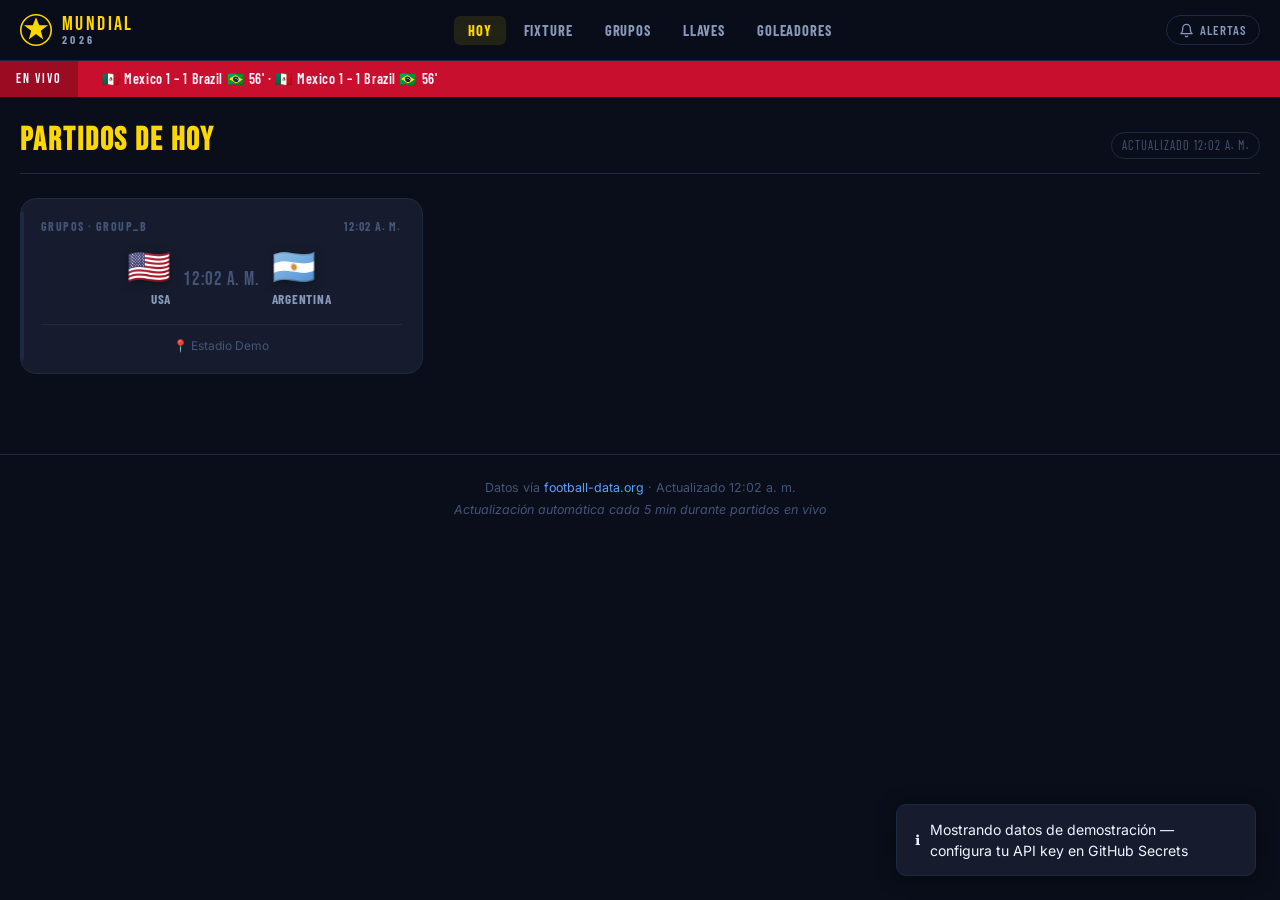
==== index.html @ 35a6abdf "[FIX] Se sigue con la reestructuracion" ====
<!DOCTYPE html>
<html lang="es">
<head>
  <meta charset="UTF-8">
  <meta name="viewport" content="width=device-width, initial-scale=1.0">
  <title>Mundial 2026</title>
  <meta name="description" content="Resultados en tiempo real, posiciones de grupos y llaves del Mundial FIFA 2026.">
  <meta name="theme-color" content="#0A0E1A">

  <!-- PWA manifest -->
  <link rel="manifest" href="manifest.json">

  <!-- Fonts -->
  <link rel="preconnect" href="https://fonts.googleapis.com">
  <link rel="preconnect" href="https://fonts.gstatic.com" crossorigin>
  <link href="https://fonts.googleapis.com/css2?family=Bebas+Neue&family=Barlow+Condensed:wght@400;600;700&family=Inter:wght@400;500;600&display=swap" rel="stylesheet">

  <link rel="stylesheet" href="./assets/css/index.css">
</head>
<body>

  <!-- ─── HEADER ─────────────────────────────────────────────── -->
  <header class="site-header">
    <div class="header-inner">
      <div class="brand">
        <svg class="brand-icon" viewBox="0 0 40 40" fill="none" xmlns="http://www.w3.org/2000/svg" aria-hidden="true">
          <circle cx="20" cy="20" r="19" stroke="#FFD700" stroke-width="2"/>
          <path d="M20 4 L24 14 L35 14 L26 21 L29 32 L20 25 L11 32 L14 21 L5 14 L16 14 Z" fill="#FFD700"/>
        </svg>
        <div class="brand-text">
          <span class="brand-title">MUNDIAL</span>
          <span class="brand-year">2026</span>
        </div>
      </div>

      <nav class="main-nav" role="navigation" aria-label="Secciones">
        <button class="nav-btn active" data-section="today">Hoy</button>
        <button class="nav-btn" data-section="fixtures">Fixture</button>
        <button class="nav-btn" data-section="groups">Grupos</button>
        <button class="nav-btn" data-section="bracket">Llaves</button>
        <button class="nav-btn" data-section="scorers">Goleadores</button>
      </nav>

      <button class="notif-btn" id="notifBtn" aria-label="Activar notificaciones" title="Notificaciones de partidos">
        <svg viewBox="0 0 24 24" fill="none" stroke="currentColor" stroke-width="2" stroke-linecap="round" stroke-linejoin="round">
          <path d="M18 8A6 6 0 0 0 6 8c0 7-3 9-3 9h18s-3-2-3-9"/>
          <path d="M13.73 21a2 2 0 0 1-3.46 0"/>
        </svg>
        <span class="notif-label">Alertas</span>
      </button>
    </div>
  </header>

  <!-- ─── LIVE TICKER ─────────────────────────────────────────── -->
  <div class="live-ticker" id="liveTicker" hidden>
    <div class="ticker-inner">
      <span class="ticker-live-badge">EN VIVO</span>
      <div class="ticker-scroll" id="tickerContent"></div>
    </div>
  </div>

  <!-- ─── MAIN ────────────────────────────────────────────────── -->
  <main class="main-layout">

    <!-- TODAY SECTION -->
    <section class="page-section active" id="section-today">
      <div class="section-header">
        <h2 class="section-title">Partidos de Hoy</h2>
        <span class="update-badge" id="lastUpdated">Actualizando…</span>
      </div>
      <div class="matches-grid" id="todayMatches">
        <div class="loading-state">
          <div class="spinner"></div>
          <p>Cargando partidos…</p>
        </div>
      </div>

      <!-- Next match countdown if no game today -->
      <div class="next-match-hero" id="nextMatchHero" hidden>
        <p class="next-match-label">PRÓXIMO PARTIDO</p>
        <div class="next-match-teams" id="nextMatchTeams"></div>
        <div class="countdown" id="countdown"></div>
      </div>
    </section>

    <!-- FIXTURES SECTION -->
    <section class="page-section" id="section-fixtures">
      <div class="section-header">
        <h2 class="section-title">Fixture Completo</h2>
        <div class="filter-row">
          <select class="filter-select" id="fixturePhaseFilter">
            <option value="">Todas las fases</option>
            <option value="GROUP_STAGE">Fase de Grupos</option>
            <option value="ROUND_OF_32">Octavos de final</option>
            <option value="ROUND_OF_16">Dieciseisavos</option>
            <option value="QUARTER_FINALS">Cuartos de final</option>
            <option value="SEMI_FINALS">Semifinales</option>
            <option value="FINAL">Final</option>
          </select>
        </div>
      </div>
      <div class="fixtures-list" id="fixturesList">
        <div class="loading-state"><div class="spinner"></div><p>Cargando…</p></div>
      </div>
    </section>

    <!-- GROUPS SECTION -->
    <section class="page-section" id="section-groups">
      <div class="section-header">
        <h2 class="section-title">Posiciones por Grupo</h2>
      </div>
      <div class="groups-grid" id="groupsGrid">
        <div class="loading-state"><div class="spinner"></div><p>Cargando tabla…</p></div>
      </div>
    </section>

    <!-- BRACKET SECTION -->
    <section class="page-section" id="section-bracket">
      <div class="section-header">
        <h2 class="section-title">Llaves Eliminatorias</h2>
        <p class="section-sub">Se actualizan automáticamente conforme avanza el torneo</p>
      </div>
      <div class="bracket-container" id="bracketContainer">
        <div class="loading-state"><div class="spinner"></div><p>Cargando llaves…</p></div>
      </div>
    </section>

    <!-- SCORERS SECTION -->
    <section class="page-section" id="section-scorers">
      <div class="section-header">
        <h2 class="section-title">Tabla de Goleadores</h2>
      </div>
      <div class="scorers-table-wrap" id="scorersTable">
        <div class="loading-state"><div class="spinner"></div><p>Cargando goleadores…</p></div>
      </div>
    </section>

  </main>

  <!-- ─── TOAST ────────────────────────────────────────────────── -->
  <div class="toast-container" id="toastContainer" aria-live="polite"></div>

  <!-- ─── FOOTER ──────────────────────────────────────────────── -->
  <footer class="site-footer">
    <p>Datos vía <a href="https://www.football-data.org" target="_blank" rel="noopener">football-data.org</a> · <span id="footerUpdated"></span></p>
    <p class="footer-disclaimer">Actualización automática cada 5 min durante partidos en vivo</p>
  </footer>

  <script src="./assets/js/App.js"></script>
</body>
</html>
---- assets/css/index.css ----
/* ═══════════════════════════════════════════════════════
   MUNDIAL 2026 — Design System
   Palette: deep navy + FIFA red + trophy gold
   ═══════════════════════════════════════════════════════ */

:root {
  --navy:      #0A0E1A;
  --navy-mid:  #111827;
  --navy-card: #161C2D;
  --navy-rim:  #1E2A42;
  --red:       #C8102E;
  --red-dark:  #9B0B22;
  --gold:      #FFD700;
  --gold-dim:  #C9A800;
  --sky:       #3B7DD8;
  --sky-light: #5B9FFF;
  --text-hi:   #F0F4FF;
  --text-mid:  #8899BB;
  --text-lo:   #445577;
  --live:      #FF4444;

  --radius-sm: 6px;
  --radius-md: 10px;
  --radius-lg: 16px;

  --font-display: 'Bebas Neue', Impact, sans-serif;
  --font-heading: 'Barlow Condensed', 'Arial Narrow', sans-serif;
  --font-body:    'Inter', system-ui, sans-serif;

  --transition: 220ms cubic-bezier(.4,0,.2,1);
  --shadow-card: 0 2px 20px rgba(0,0,0,.45);
  --shadow-glow: 0 0 24px rgba(255,215,0,.12);
}

/* ─── RESET ─────────────────────────────────────────── */
*, *::before, *::after { box-sizing: border-box; margin: 0; padding: 0; }
html { scroll-behavior: smooth; }
body {
  font-family: var(--font-body);
  background: var(--navy);
  color: var(--text-hi);
  min-height: 100vh;
  line-height: 1.5;
  overflow-x: hidden;
}
a { color: var(--sky-light); text-decoration: none; }
a:hover { text-decoration: underline; }
button { cursor: pointer; border: none; background: none; font-family: inherit; }
select { font-family: inherit; }

/* ─── HEADER ─────────────────────────────────────────── */
.site-header {
  position: sticky;
  top: 0;
  z-index: 100;
  background: rgba(10,14,26,.92);
  backdrop-filter: blur(14px);
  border-bottom: 1px solid var(--navy-rim);
}

.header-inner {
  max-width: 1280px;
  margin: 0 auto;
  padding: 0 20px;
  height: 60px;
  display: flex;
  align-items: center;
  gap: 24px;
}

/* Brand */
.brand { display: flex; align-items: center; gap: 10px; flex-shrink: 0; }
.brand-icon { width: 32px; height: 32px; }
.brand-text { display: flex; flex-direction: column; line-height: 1; }
.brand-title {
  font-family: var(--font-display);
  font-size: 1.25rem;
  letter-spacing: .12em;
  color: var(--gold);
}
.brand-year {
  font-family: var(--font-heading);
  font-size: .72rem;
  font-weight: 700;
  letter-spacing: .3em;
  color: var(--text-mid);
}

/* Nav */
.main-nav { display: flex; gap: 4px; flex: 1; justify-content: center; }
.nav-btn {
  font-family: var(--font-heading);
  font-weight: 700;
  font-size: .9rem;
  letter-spacing: .06em;
  text-transform: uppercase;
  color: var(--text-mid);
  padding: 6px 14px;
  border-radius: var(--radius-sm);
  transition: color var(--transition), background var(--transition);
}
.nav-btn:hover { color: var(--text-hi); background: rgba(255,255,255,.06); }
.nav-btn.active { color: var(--gold); background: rgba(255,215,0,.1); }

/* Notification button */
.notif-btn {
  display: flex;
  align-items: center;
  gap: 6px;
  font-family: var(--font-heading);
  font-weight: 600;
  font-size: .8rem;
  letter-spacing: .08em;
  text-transform: uppercase;
  color: var(--text-mid);
  padding: 6px 12px;
  border: 1px solid var(--navy-rim);
  border-radius: 20px;
  transition: all var(--transition);
  flex-shrink: 0;
}
.notif-btn svg { width: 15px; height: 15px; }
.notif-btn:hover { border-color: var(--gold); color: var(--gold); }
.notif-btn.active { border-color: var(--gold); color: var(--gold); background: rgba(255,215,0,.08); }

/* ─── LIVE TICKER ─────────────────────────────────────── */
.live-ticker {
  background: var(--red);
  overflow: hidden;
  white-space: nowrap;
}
.ticker-inner {
  display: flex;
  align-items: center;
  max-width: 100%;
  height: 36px;
  gap: 0;
}
.ticker-live-badge {
  font-family: var(--font-display);
  font-size: .9rem;
  letter-spacing: .14em;
  background: var(--red-dark);
  padding: 0 16px;
  height: 100%;
  display: flex;
  align-items: center;
  flex-shrink: 0;
}
.ticker-scroll {
  display: inline-flex;
  align-items: center;
  animation: ticker-move 30s linear infinite;
  padding-left: 24px;
  font-family: var(--font-heading);
  font-weight: 600;
  font-size: .88rem;
  letter-spacing: .04em;
  gap: 48px;
}
@keyframes ticker-move {
  from { transform: translateX(0); }
  to   { transform: translateX(-50%); }
}

/* ─── LAYOUT ─────────────────────────────────────────── */
.main-layout {
  max-width: 1280px;
  margin: 0 auto;
  padding: 28px 20px 80px;
}

/* ─── SECTION ────────────────────────────────────────── */
.page-section { display: none; }
.page-section.active { display: block; }

.section-header {
  display: flex;
  align-items: baseline;
  justify-content: space-between;
  flex-wrap: wrap;
  gap: 12px;
  margin-bottom: 24px;
  padding-bottom: 14px;
  border-bottom: 1px solid var(--navy-rim);
}

.section-title {
  font-family: var(--font-display);
  font-size: 2rem;
  letter-spacing: .06em;
  color: var(--gold);
  line-height: 1;
}

.section-sub {
  color: var(--text-mid);
  font-size: .85rem;
  margin-top: -16px;
  margin-bottom: 20px;
}

.update-badge {
  font-family: var(--font-heading);
  font-size: .78rem;
  letter-spacing: .08em;
  text-transform: uppercase;
  color: var(--text-lo);
  padding: 3px 10px;
  border: 1px solid var(--navy-rim);
  border-radius: 20px;
}

/* ─── LOADING ─────────────────────────────────────────── */
.loading-state {
  display: flex;
  flex-direction: column;
  align-items: center;
  gap: 14px;
  padding: 60px 20px;
  color: var(--text-mid);
}
.spinner {
  width: 36px; height: 36px;
  border: 3px solid var(--navy-rim);
  border-top-color: var(--gold);
  border-radius: 50%;
  animation: spin .8s linear infinite;
}
@keyframes spin { to { transform: rotate(360deg); } }

/* ─── MATCH CARD ──────────────────────────────────────── */
.matches-grid {
  display: grid;
  grid-template-columns: repeat(auto-fill, minmax(320px, 1fr));
  gap: 16px;
}

.match-card {
  background: var(--navy-card);
  border: 1px solid var(--navy-rim);
  border-radius: var(--radius-lg);
  padding: 18px 20px;
  position: relative;
  overflow: hidden;
  transition: border-color var(--transition), box-shadow var(--transition);
}
.match-card:hover {
  border-color: rgba(255,215,0,.25);
  box-shadow: var(--shadow-glow);
}

/* Gold left accent stripe */
.match-card::before {
  content: '';
  position: absolute;
  left: 0; top: 12px; bottom: 12px;
  width: 3px;
  border-radius: 0 3px 3px 0;
  background: var(--navy-rim);
  transition: background var(--transition);
}
.match-card.live::before { background: var(--live); }
.match-card.finished::before { background: var(--gold-dim); }

.match-meta {
  display: flex;
  justify-content: space-between;
  align-items: center;
  margin-bottom: 14px;
}
.match-group {
  font-family: var(--font-heading);
  font-size: .75rem;
  font-weight: 700;
  letter-spacing: .12em;
  text-transform: uppercase;
  color: var(--text-lo);
}
.match-status {
  font-family: var(--font-heading);
  font-size: .75rem;
  font-weight: 700;
  letter-spacing: .1em;
  text-transform: uppercase;
}
.match-status.live {
  color: var(--live);
  animation: pulse-live 1.4s ease-in-out infinite;
}
.match-status.live::before {
  content: '● ';
  font-size: .6rem;
}
@keyframes pulse-live {
  0%, 100% { opacity: 1; }
  50%       { opacity: .5; }
}
.match-status.finished { color: var(--gold-dim); }
.match-status.scheduled { color: var(--text-lo); }

.match-teams {
  display: grid;
  grid-template-columns: 1fr auto 1fr;
  align-items: center;
  gap: 12px;
}

.team { display: flex; flex-direction: column; align-items: center; gap: 6px; }
.team-flag {
  font-size: 2.2rem;
  line-height: 1;
  filter: drop-shadow(0 2px 4px rgba(0,0,0,.3));
}
.team-name {
  font-family: var(--font-heading);
  font-weight: 700;
  font-size: .82rem;
  letter-spacing: .06em;
  text-transform: uppercase;
  color: var(--text-mid);
  text-align: center;
}
.team--home { align-items: flex-end; text-align: right; }
.team--away { align-items: flex-start; text-align: left; }

.score-block { text-align: center; }
.score-display {
  font-family: var(--font-display);
  font-size: 2.6rem;
  letter-spacing: .04em;
  color: var(--text-hi);
  line-height: 1;
}
.score-time {
  font-family: var(--font-heading);
  font-size: .78rem;
  letter-spacing: .1em;
  color: var(--text-lo);
  margin-top: 4px;
}

.match-venue {
  margin-top: 14px;
  padding-top: 12px;
  border-top: 1px solid var(--navy-rim);
  font-size: .75rem;
  color: var(--text-lo);
  text-align: center;
}

/* ─── NEXT MATCH HERO ─────────────────────────────────── */
.next-match-hero {
  background: linear-gradient(135deg, var(--navy-card), var(--navy-mid));
  border: 1px solid rgba(255,215,0,.2);
  border-radius: var(--radius-lg);
  padding: 40px 32px;
  text-align: center;
  box-shadow: var(--shadow-glow);
}
.next-match-label {
  font-family: var(--font-display);
  font-size: 1rem;
  letter-spacing: .2em;
  color: var(--gold);
  margin-bottom: 24px;
}
.next-match-teams {
  font-family: var(--font-display);
  font-size: 2.5rem;
  letter-spacing: .05em;
  margin-bottom: 24px;
}
.countdown {
  display: flex;
  justify-content: center;
  gap: 24px;
}
.countdown-unit {
  display: flex;
  flex-direction: column;
  align-items: center;
}
.countdown-num {
  font-family: var(--font-display);
  font-size: 3rem;
  color: var(--gold);
  line-height: 1;
}
.countdown-lbl {
  font-family: var(--font-heading);
  font-size: .7rem;
  letter-spacing: .16em;
  text-transform: uppercase;
  color: var(--text-mid);
}

/* ─── FIXTURES LIST ───────────────────────────────────── */
.fixture-day { margin-bottom: 28px; }
.fixture-date-header {
  font-family: var(--font-heading);
  font-weight: 700;
  font-size: 1rem;
  letter-spacing: .12em;
  text-transform: uppercase;
  color: var(--text-mid);
  padding: 8px 0;
  border-bottom: 1px solid var(--navy-rim);
  margin-bottom: 10px;
}
.fixture-row {
  display: grid;
  grid-template-columns: 1fr 90px 1fr 80px;
  align-items: center;
  gap: 12px;
  padding: 10px 14px;
  background: var(--navy-card);
  border-radius: var(--radius-md);
  margin-bottom: 6px;
  border: 1px solid transparent;
  transition: border-color var(--transition);
}
.fixture-row:hover { border-color: var(--navy-rim); }
.fixture-row.live { border-color: rgba(255,68,68,.3); }

.fx-team { font-family: var(--font-heading); font-weight: 600; font-size: .9rem; color: var(--text-hi); }
.fx-team-home { text-align: right; }
.fx-score {
  font-family: var(--font-display);
  font-size: 1.3rem;
  text-align: center;
  color: var(--text-hi);
}
.fx-score.pending { color: var(--text-lo); font-size: .85rem; font-family: var(--font-heading); font-weight: 600; }
.fx-status {
  font-family: var(--font-heading);
  font-size: .72rem;
  font-weight: 700;
  letter-spacing: .1em;
  text-transform: uppercase;
  color: var(--text-lo);
  text-align: right;
}
.fx-status.live { color: var(--live); animation: pulse-live 1.4s infinite; }

/* Filter */
.filter-row { display: flex; gap: 8px; align-items: center; }
.filter-select {
  background: var(--navy-card);
  border: 1px solid var(--navy-rim);
  color: var(--text-hi);
  padding: 6px 12px;
  border-radius: var(--radius-sm);
  font-size: .85rem;
  outline: none;
}
.filter-select:focus { border-color: var(--gold); }

/* ─── GROUPS GRID ─────────────────────────────────────── */
.groups-grid {
  display: grid;
  grid-template-columns: repeat(auto-fill, minmax(300px, 1fr));
  gap: 20px;
}

.group-card {
  background: var(--navy-card);
  border: 1px solid var(--navy-rim);
  border-radius: var(--radius-lg);
  overflow: hidden;
}
.group-card-header {
  background: linear-gradient(90deg, var(--navy-rim), var(--navy-card));
  padding: 12px 18px;
  display: flex;
  align-items: center;
  gap: 10px;
  border-bottom: 1px solid var(--navy-rim);
}
.group-letter {
  font-family: var(--font-display);
  font-size: 1.8rem;
  color: var(--gold);
  line-height: 1;
}
.group-label {
  font-family: var(--font-heading);
  font-size: .8rem;
  font-weight: 700;
  letter-spacing: .12em;
  text-transform: uppercase;
  color: var(--text-mid);
}

.group-table { width: 100%; border-collapse: collapse; }
.group-table th {
  font-family: var(--font-heading);
  font-size: .72rem;
  font-weight: 700;
  letter-spacing: .1em;
  text-transform: uppercase;
  color: var(--text-lo);
  padding: 8px 18px 6px;
  text-align: right;
}
.group-table th:first-child { text-align: left; padding-left: 18px; }
.group-table td {
  font-size: .88rem;
  padding: 8px 18px;
  text-align: right;
  border-top: 1px solid rgba(255,255,255,.04);
}
.group-table td:first-child { text-align: left; }
.group-table tbody tr:hover { background: rgba(255,255,255,.03); }
.group-table tbody tr:nth-child(1) .gt-pos,
.group-table tbody tr:nth-child(2) .gt-pos { color: var(--gold); }

.gt-pos {
  width: 24px;
  display: inline-block;
  font-family: var(--font-display);
  color: var(--text-lo);
}
.gt-flag { font-size: 1.1rem; margin-right: 6px; }
.gt-team { font-family: var(--font-heading); font-weight: 600; }
.gt-pts {
  font-family: var(--font-display);
  font-size: 1.05rem;
  color: var(--text-hi);
}

/* ─── BRACKET ─────────────────────────────────────────── */
.bracket-container {
  overflow-x: auto;
  padding-bottom: 20px;
}
.bracket-scroll {
  display: flex;
  gap: 0;
  min-width: 900px;
  padding: 20px 0;
}
.bracket-round {
  display: flex;
  flex-direction: column;
  justify-content: space-around;
  flex: 1;
  padding: 0 10px;
  position: relative;
}
.bracket-round-label {
  text-align: center;
  font-family: var(--font-display);
  font-size: .9rem;
  letter-spacing: .1em;
  color: var(--gold);
  margin-bottom: 16px;
  padding-bottom: 10px;
  border-bottom: 1px solid var(--navy-rim);
}
.bracket-match {
  background: var(--navy-card);
  border: 1px solid var(--navy-rim);
  border-radius: var(--radius-md);
  overflow: hidden;
  margin: 6px 0;
  transition: border-color var(--transition);
}
.bracket-match:hover { border-color: rgba(255,215,0,.3); }
.bracket-team {
  display: flex;
  justify-content: space-between;
  align-items: center;
  padding: 8px 12px;
  gap: 8px;
}
.bracket-team:first-child { border-bottom: 1px solid var(--navy-rim); }
.bracket-team.winner { background: rgba(255,215,0,.06); }
.bt-name {
  font-family: var(--font-heading);
  font-weight: 600;
  font-size: .82rem;
  display: flex;
  align-items: center;
  gap: 6px;
}
.bt-score {
  font-family: var(--font-display);
  font-size: 1.1rem;
  color: var(--text-hi);
}
.bt-score.winner { color: var(--gold); }

/* ─── SCORERS TABLE ───────────────────────────────────── */
.scorers-table {
  width: 100%;
  border-collapse: collapse;
}
.scorers-table th {
  font-family: var(--font-heading);
  font-size: .78rem;
  font-weight: 700;
  letter-spacing: .1em;
  text-transform: uppercase;
  color: var(--text-lo);
  padding: 10px 18px;
  text-align: left;
  border-bottom: 1px solid var(--navy-rim);
}
.scorers-table td {
  padding: 12px 18px;
  border-bottom: 1px solid rgba(255,255,255,.04);
  font-size: .9rem;
}
.scorers-table tbody tr:hover { background: rgba(255,255,255,.03); }
.scorer-rank {
  font-family: var(--font-display);
  font-size: 1.2rem;
  color: var(--text-lo);
  width: 36px;
}
.scorer-rank.top { color: var(--gold); }
.scorer-name { font-family: var(--font-heading); font-weight: 700; font-size: 1rem; }
.scorer-team { color: var(--text-mid); font-size: .82rem; }
.scorer-goals {
  font-family: var(--font-display);
  font-size: 1.6rem;
  color: var(--red);
  text-align: right;
}

/* ─── TOAST ──────────────────────────────────────────── */
.toast-container {
  position: fixed;
  bottom: 24px;
  right: 24px;
  z-index: 999;
  display: flex;
  flex-direction: column;
  gap: 10px;
}
.toast {
  background: var(--navy-card);
  border: 1px solid var(--navy-rim);
  border-radius: var(--radius-md);
  padding: 14px 18px;
  display: flex;
  gap: 10px;
  align-items: center;
  min-width: 280px;
  max-width: 360px;
  box-shadow: var(--shadow-card);
  animation: toast-in .3s ease-out;
  font-size: .88rem;
}
.toast.success { border-color: var(--gold); }
.toast.error   { border-color: var(--red); }
@keyframes toast-in {
  from { transform: translateY(10px); opacity: 0; }
  to   { transform: translateY(0);    opacity: 1; }
}

/* ─── FOOTER ──────────────────────────────────────────── */
.site-footer {
  text-align: center;
  padding: 24px 20px;
  font-size: .78rem;
  color: var(--text-lo);
  border-top: 1px solid var(--navy-rim);
}
.site-footer p + p { margin-top: 4px; }
.footer-disclaimer { font-style: italic; }

/* ─── EMPTY STATE ─────────────────────────────────────── */
.empty-state {
  text-align: center;
  padding: 60px 20px;
  color: var(--text-mid);
}
.empty-state .empty-icon { font-size: 3rem; margin-bottom: 12px; }
.empty-state h3 { font-family: var(--font-display); font-size: 1.4rem; letter-spacing: .06em; margin-bottom: 8px; }

/* ─── RESPONSIVE ─────────────────────────────────────── */
@media (max-width: 700px) {
  .main-nav { gap: 2px; }
  .nav-btn { font-size: .8rem; padding: 5px 9px; }
  .notif-label { display: none; }
  .header-inner { gap: 12px; }

  .matches-grid { grid-template-columns: 1fr; }
  .groups-grid  { grid-template-columns: 1fr; }

  .fixture-row {
    grid-template-columns: 1fr auto 1fr;
    grid-template-rows: auto auto;
  }
  .fx-status { grid-column: 1 / -1; text-align: center; }

  .section-title { font-size: 1.6rem; }
  .score-display { font-size: 2rem; }
}

@media (max-width: 480px) {
  .brand-year { display: none; }
  .main-nav { flex-wrap: wrap; justify-content: flex-start; }
}

/* ─── REDUCED MOTION ─────────────────────────────────── */
@media (prefers-reduced-motion: reduce) {
  .ticker-scroll      { animation: none; }
  .match-status.live  { animation: none; }
  .spinner            { animation: none; }
}
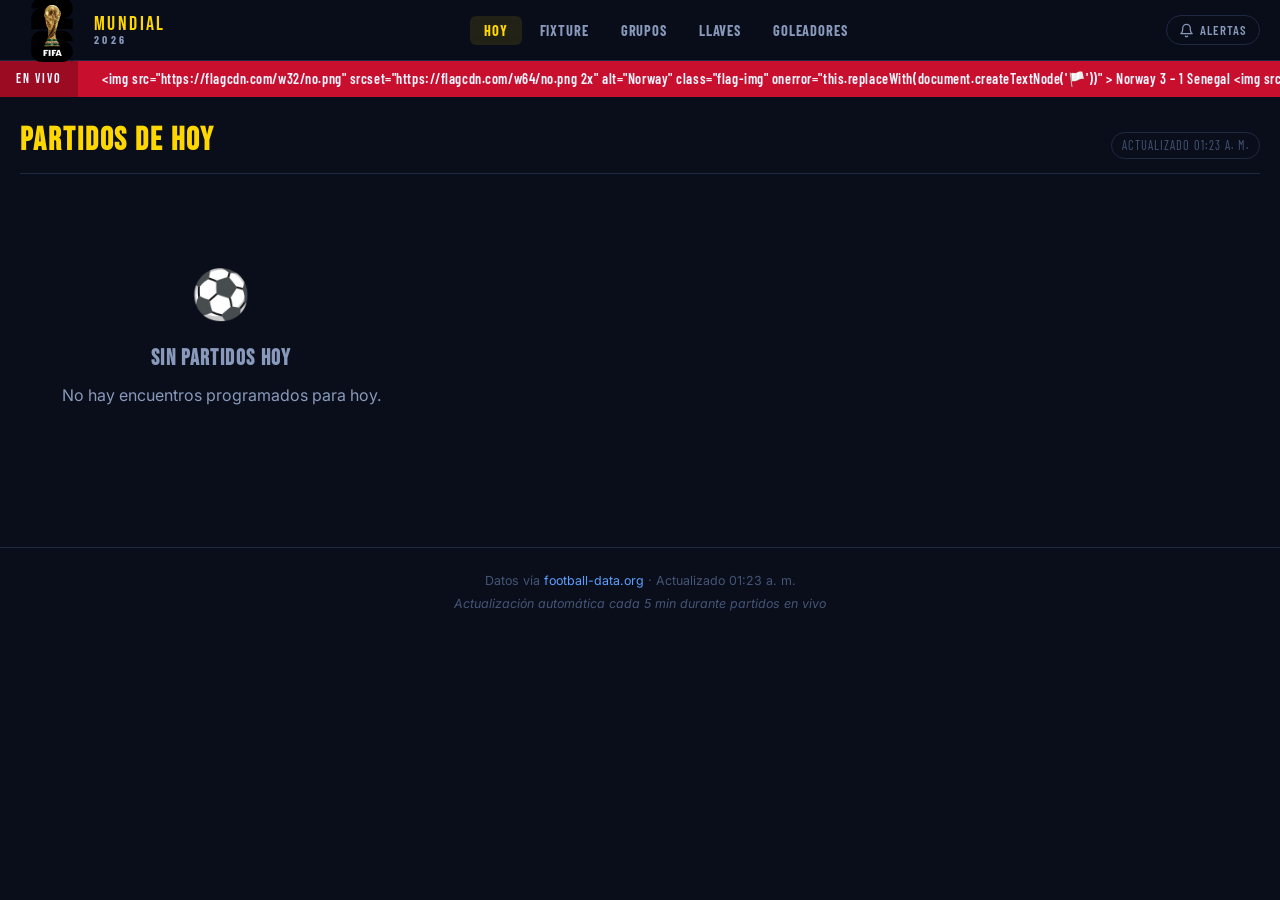
==== commit a05c1b36: "[FEAT] Se agregan cambios visuales" ====
--- a/index.html
+++ b/index.html
@@ -23,10 +23,7 @@
   <header class="site-header">
     <div class="header-inner">
       <div class="brand">
-        <svg class="brand-icon" viewBox="0 0 40 40" fill="none" xmlns="http://www.w3.org/2000/svg" aria-hidden="true">
-          <circle cx="20" cy="20" r="19" stroke="#FFD700" stroke-width="2"/>
-          <path d="M20 4 L24 14 L35 14 L26 21 L29 32 L20 25 L11 32 L14 21 L5 14 L16 14 Z" fill="#FFD700"/>
-        </svg>
+        <img src="/assets/img/logo.png"  alt="Logo">
         <div class="brand-text">
           <span class="brand-title">MUNDIAL</span>
           <span class="brand-year">2026</span>
--- a/assets/css/index.css
+++ b/assets/css/index.css
@@ -660,6 +660,30 @@
   to   { transform: translateY(0);    opacity: 1; }
 }
 
+.flag-img {
+  width: 32px;
+  height: 22px;
+  object-fit: cover;
+  border-radius: 3px;
+  box-shadow: 0 1px 4px rgba(0,0,0,.4);
+  vertical-align: middle;
+  flex-shrink: 0;
+}
+
+/* Tamaño más pequeño en fixture y bracket */
+.fixture-row .flag-img,
+.bracket-team .flag-img {
+  width: 22px;
+  height: 15px;
+}
+
+/* Tamaño grande en match cards */
+.team-flag .flag-img {
+  width: 52px;
+  height: 36px;
+  border-radius: 4px;
+}
+
 /* ─── FOOTER ──────────────────────────────────────────── */
 .site-footer {
   text-align: center;
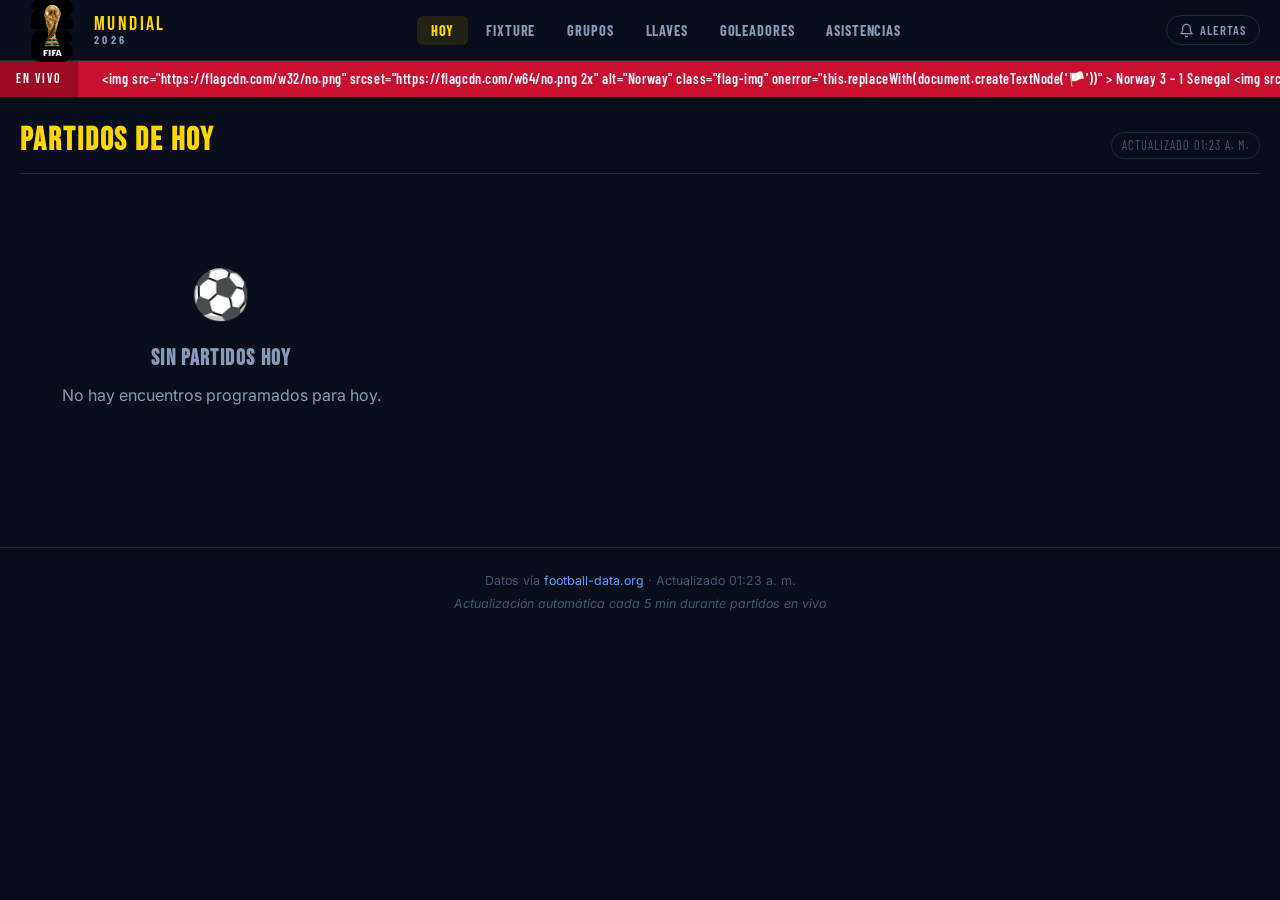
==== commit 1f0aa061: "[FEAT] Cambios visuales" ====
--- a/index.html
+++ b/index.html
@@ -16,6 +16,10 @@
   <link href="https://fonts.googleapis.com/css2?family=Bebas+Neue&family=Barlow+Condensed:wght@400;600;700&family=Inter:wght@400;500;600&display=swap" rel="stylesheet">
 
   <link rel="stylesheet" href="./assets/css/index.css">
+  <link rel="icon" type="image/png" href="./assets/img/logo.png">
+
+  <link rel="apple-touch-icon" href="./assets/img/logo.png">
+
 </head>
 <body>
 
@@ -25,6 +29,7 @@
       <div class="brand">
         <img src="/assets/img/logo.png"  alt="Logo">
         <div class="brand-text">
+
           <span class="brand-title">MUNDIAL</span>
           <span class="brand-year">2026</span>
         </div>
@@ -36,6 +41,7 @@
         <button class="nav-btn" data-section="groups">Grupos</button>
         <button class="nav-btn" data-section="bracket">Llaves</button>
         <button class="nav-btn" data-section="scorers">Goleadores</button>
+        <button class="nav-btn" data-section="assists">Asistencias</button>
       </nav>
 
       <button class="notif-btn" id="notifBtn" aria-label="Activar notificaciones" title="Notificaciones de partidos">
@@ -132,6 +138,15 @@
       </div>
     </section>
 
+    <section class="page-section" id="section-assists">
+      <div class="section-header">
+        <h2 class="section-title">Tabla de Asistencias</h2>
+        </div>
+        <div class="scorers-table-wrap" id="assistsTable">
+        <div class="loading-state"><div class="spinner"></div><p>Cargando...</p></div>
+      </div>
+    </section>
+
   </main>
 
   <!-- ─── TOAST ────────────────────────────────────────────────── -->
